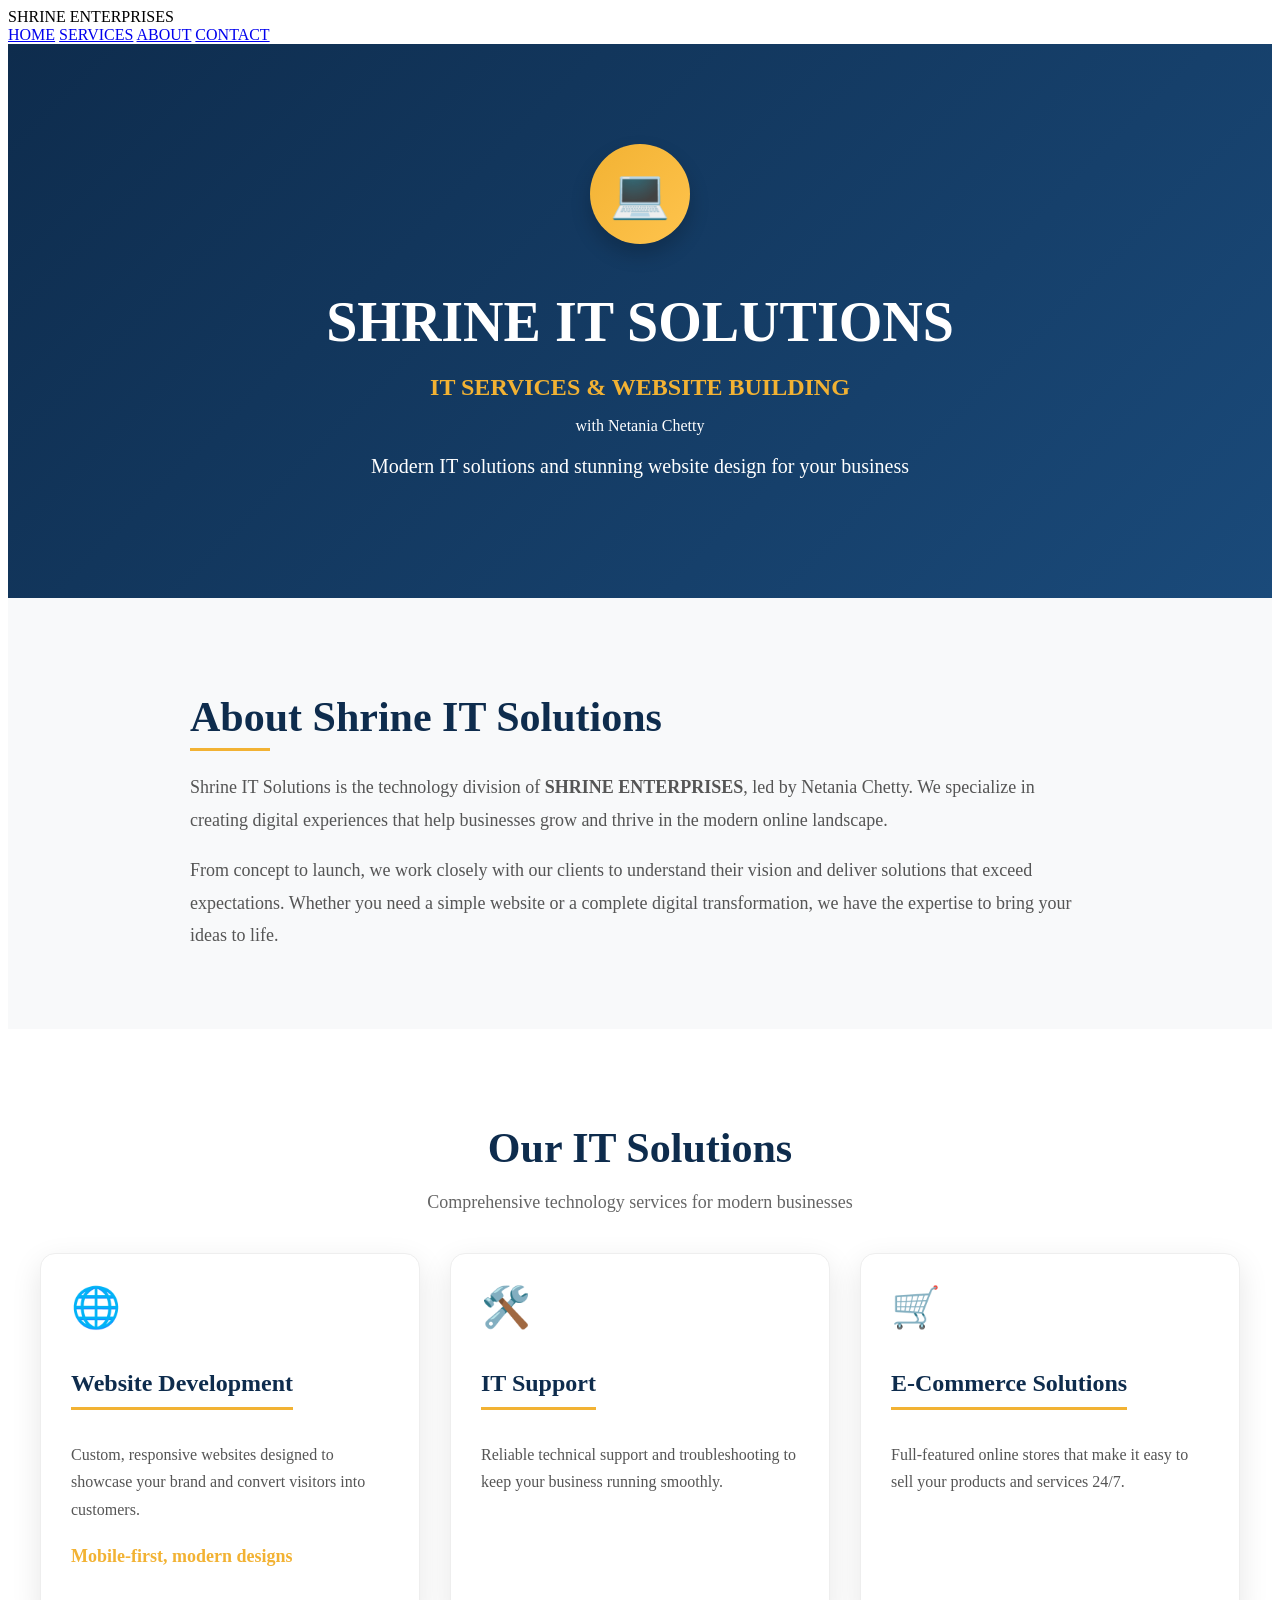
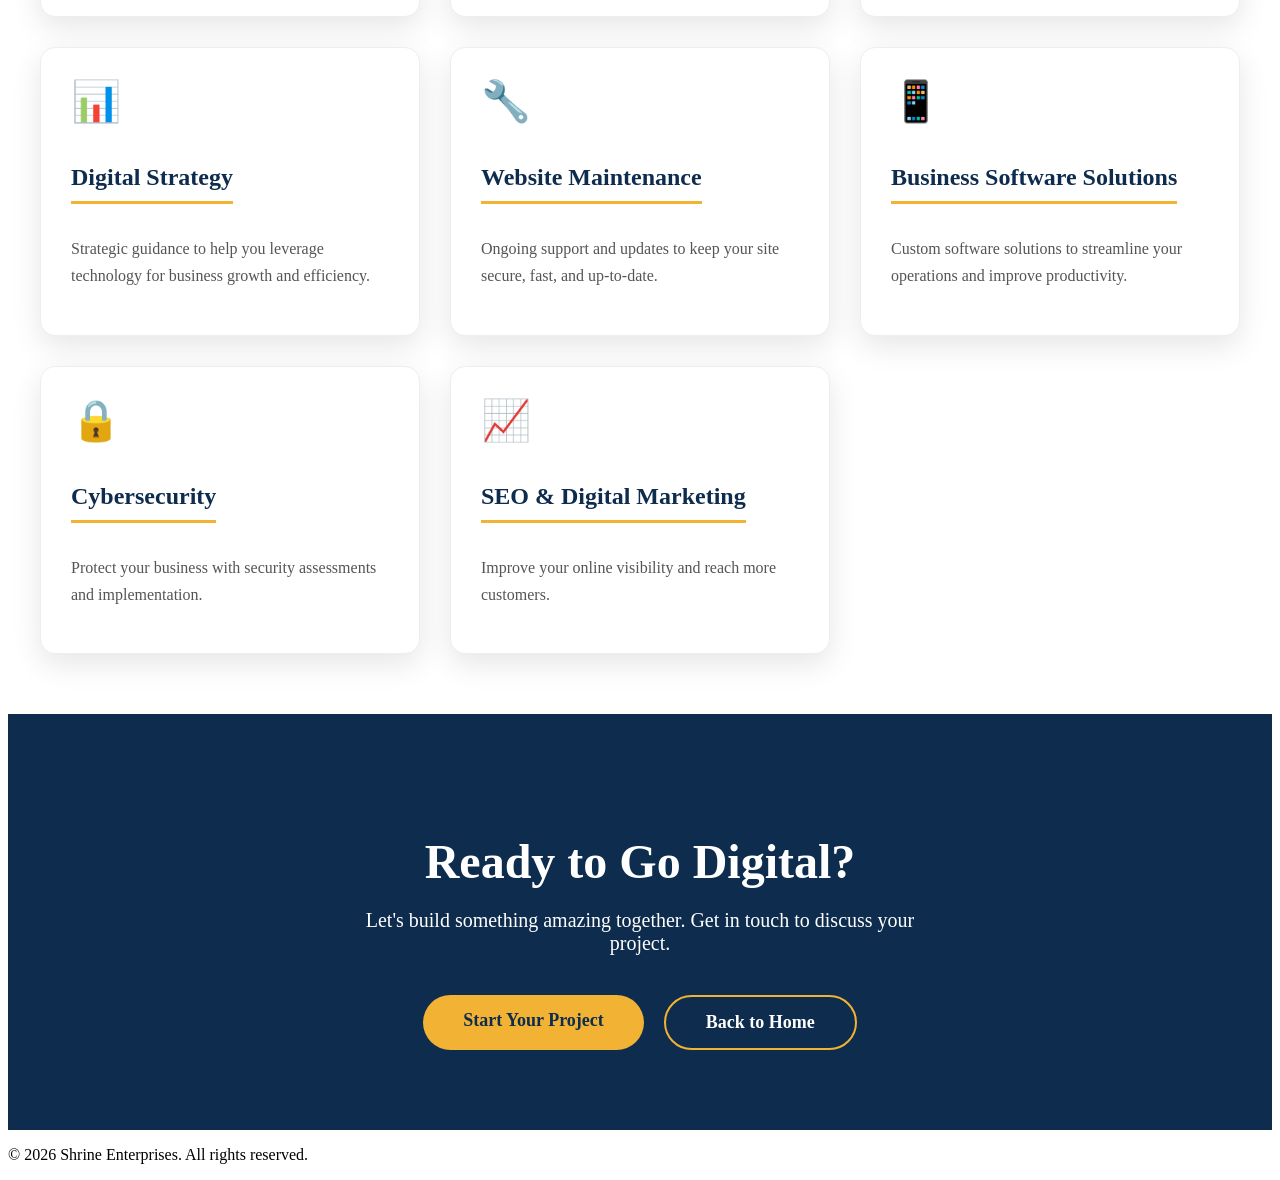
==== it.html @ e4fda3d3 "Revise it.html for updated styles and content Updated the IT solutions page with new styles and cont" ====
<!DOCTYPE html>
<html lang="en">
<head>
    <title>Shrine IT Solutions - Shrine Enterprises</title>
    <link rel="stylesheet" href="https://taniac1208.github.io/ShrineEnt/style.css">
    <meta name="viewport" content="width=device-width, initial-scale=1.0">
    <style>
        /* Service page specific styles */
        .service-hero {
            text-align: center;
            padding: 100px 20px;
            background: linear-gradient(135deg, #0e2c4d, #1a4a7a);
            color: white;
        }
        
        .service-hero h1 {
            font-size: 56px;
            margin-bottom: 20px;
            color: white;
        }
        
        .service-hero .subtitle {
            font-size: 24px;
            color: #f2b233;
            margin-bottom: 15px;
            font-weight: 600;
        }
        
        .service-content {
            max-width: 1200px;
            margin: 0 auto;
            padding: 60px 20px;
        }
        
        .service-grid {
            display: grid;
            grid-template-columns: repeat(auto-fit, minmax(350px, 1fr));
            gap: 30px;
            margin-top: 40px;
        }
        
        .service-card {
            background: white;
            border-radius: 15px;
            padding: 30px;
            box-shadow: 0 10px 30px rgba(0,0,0,0.1);
            transition: transform 0.3s;
            border: 1px solid #eee;
        }
        
        .service-card:hover {
            transform: translateY(-10px);
            box-shadow: 0 15px 40px rgba(242, 178, 51, 0.2);
        }
        
        .service-card h3 {
            color: #0e2c4d;
            font-size: 24px;
            margin-bottom: 15px;
            border-bottom: 3px solid #f2b233;
            padding-bottom: 10px;
            display: inline-block;
        }
        
        .service-card p {
            color: #555;
            line-height: 1.7;
            margin-bottom: 15px;
        }
        
        .service-card .highlight {
            color: #f2b233;
            font-weight: bold;
            font-size: 18px;
        }
        
        .about-section {
            background: #f8f9fa;
            padding: 60px 20px;
        }
        
        .about-section .container {
            max-width: 900px;
            margin: 0 auto;
        }
        
        .about-section h2 {
            color: #0e2c4d;
            font-size: 42px;
            margin-bottom: 30px;
            position: relative;
        }
        
        .about-section h2:after {
            content: '';
            position: absolute;
            bottom: -10px;
            left: 0;
            width: 80px;
            height: 3px;
            background: #f2b233;
        }
        
        .about-section p {
            font-size: 18px;
            line-height: 1.8;
            color: #555;
        }
        
        .cta-section {
            background: #0e2c4d;
            color: white;
            text-align: center;
            padding: 80px 20px;
        }
        
        .cta-section h2 {
            font-size: 48px;
            margin-bottom: 20px;
        }
        
        .cta-buttons {
            display: flex;
            gap: 20px;
            justify-content: center;
            margin-top: 40px;
            flex-wrap: wrap;
        }
        
        .cta-btn {
            padding: 15px 40px;
            border-radius: 50px;
            text-decoration: none;
            font-weight: bold;
            font-size: 18px;
            transition: all 0.3s;
        }
        
        .cta-btn.primary {
            background: #f2b233;
            color: #0e2c4d;
        }
        
        .cta-btn.primary:hover {
            background: #ffc44d;
            transform: translateY(-3px);
        }
        
        .cta-btn.secondary {
            background: transparent;
            color: white;
            border: 2px solid #f2b233;
        }
        
        .cta-btn.secondary:hover {
            background: #f2b233;
            color: #0e2c4d;
        }
        
        .service-logo {
            width: 100px;
            height: 100px;
            background: linear-gradient(135deg, #f2b233, #ffc44d);
            border-radius: 50%;
            margin: 0 auto 30px;
            display: flex;
            align-items: center;
            justify-content: center;
            color: #0e2c4d;
            font-size: 48px;
            box-shadow: 0 10px 20px rgba(0,0,0,0.2);
        }
        
        @media (max-width: 768px) {
            .service-hero h1 { font-size: 42px; }
            .service-grid { grid-template-columns: 1fr; }
            .cta-section h2 { font-size: 36px; }
        }
    </style>
</head>
<body>
    <header>
        <div class="navbar">
            <div class="logo">SHRINE ENTERPRISES</div>
            <nav>
                <a href="index.html">HOME</a>
                <a href="index.html#services">SERVICES</a>
                <a href="index.html#about">ABOUT</a>
                <a href="index.html#contact">CONTACT</a>
            </nav>
        </div>
    </header>

    <section class="service-hero">
        <div class="service-logo">💻</div>
        <h1>SHRINE IT SOLUTIONS</h1>
        <div class="subtitle">IT SERVICES & WEBSITE BUILDING</div>
        <p>with Netania Chetty</p>
        <p style="font-size: 20px; margin-top: 20px;">Modern IT solutions and stunning website design for your business</p>
    </section>

    <section class="about-section">
        <div class="container">
            <h2>About Shrine IT Solutions</h2>
            <p>Shrine IT Solutions is the technology division of <strong>SHRINE ENTERPRISES</strong>, led by Netania Chetty. We specialize in creating digital experiences that help businesses grow and thrive in the modern online landscape.</p>
            <p>From concept to launch, we work closely with our clients to understand their vision and deliver solutions that exceed expectations. Whether you need a simple website or a complete digital transformation, we have the expertise to bring your ideas to life.</p>
        </div>
    </section>

    <section class="service-content">
        <h2 style="text-align: center; color: #0e2c4d; font-size: 42px; margin-bottom: 20px;">Our IT Solutions</h2>
        <p style="text-align: center; font-size: 18px; color: #666; margin-bottom: 40px;">Comprehensive technology services for modern businesses</p>
        
        <div class="service-grid">
            <div class="service-card">
                <div style="font-size: 40px; margin-bottom: 15px;">🌐</div>
                <h3>Website Development</h3>
                <p>Custom, responsive websites designed to showcase your brand and convert visitors into customers.</p>
                <p class="highlight">Mobile-first, modern designs</p>
            </div>
            
            <div class="service-card">
                <div style="font-size: 40px; margin-bottom: 15px;">🛠️</div>
                <h3>IT Support</h3>
                <p>Reliable technical support and troubleshooting to keep your business running smoothly.</p>
            </div>
            
            <div class="service-card">
                <div style="font-size: 40px; margin-bottom: 15px;">🛒</div>
                <h3>E-Commerce Solutions</h3>
                <p>Full-featured online stores that make it easy to sell your products and services 24/7.</p>
            </div>
            
            <div class="service-card">
                <div style="font-size: 40px; margin-bottom: 15px;">📊</div>
                <h3>Digital Strategy</h3>
                <p>Strategic guidance to help you leverage technology for business growth and efficiency.</p>
            </div>
            
            <div class="service-card">
                <div style="font-size: 40px; margin-bottom: 15px;">🔧</div>
                <h3>Website Maintenance</h3>
                <p>Ongoing support and updates to keep your site secure, fast, and up-to-date.</p>
            </div>
            
            <div class="service-card">
                <div style="font-size: 40px; margin-bottom: 15px;">📱</div>
                <h3>Business Software Solutions</h3>
                <p>Custom software solutions to streamline your operations and improve productivity.</p>
            </div>
            
            <div class="service-card">
                <div style="font-size: 40px; margin-bottom: 15px;">🔒</div>
                <h3>Cybersecurity</h3>
                <p>Protect your business with security assessments and implementation.</p>
            </div>
            
            <div class="service-card">
                <div style="font-size: 40px; margin-bottom: 15px;">📈</div>
                <h3>SEO & Digital Marketing</h3>
                <p>Improve your online visibility and reach more customers.</p>
            </div>
        </div>
    </section>

    <section class="cta-section">
        <h2>Ready to Go Digital?</h2>
        <p style="font-size: 20px; max-width: 600px; margin: 0 auto;">Let's build something amazing together. Get in touch to discuss your project.</p>
        
        <div class="cta-buttons">
            <a href="index.html#contact" class="cta-btn primary">Start Your Project</a>
            <a href="index.html" class="cta-btn secondary">Back to Home</a>
        </div>
    </section>

    <footer>
        <p>© 2026 Shrine Enterprises. All rights reserved.</p>
    </footer>
</body>
</html>
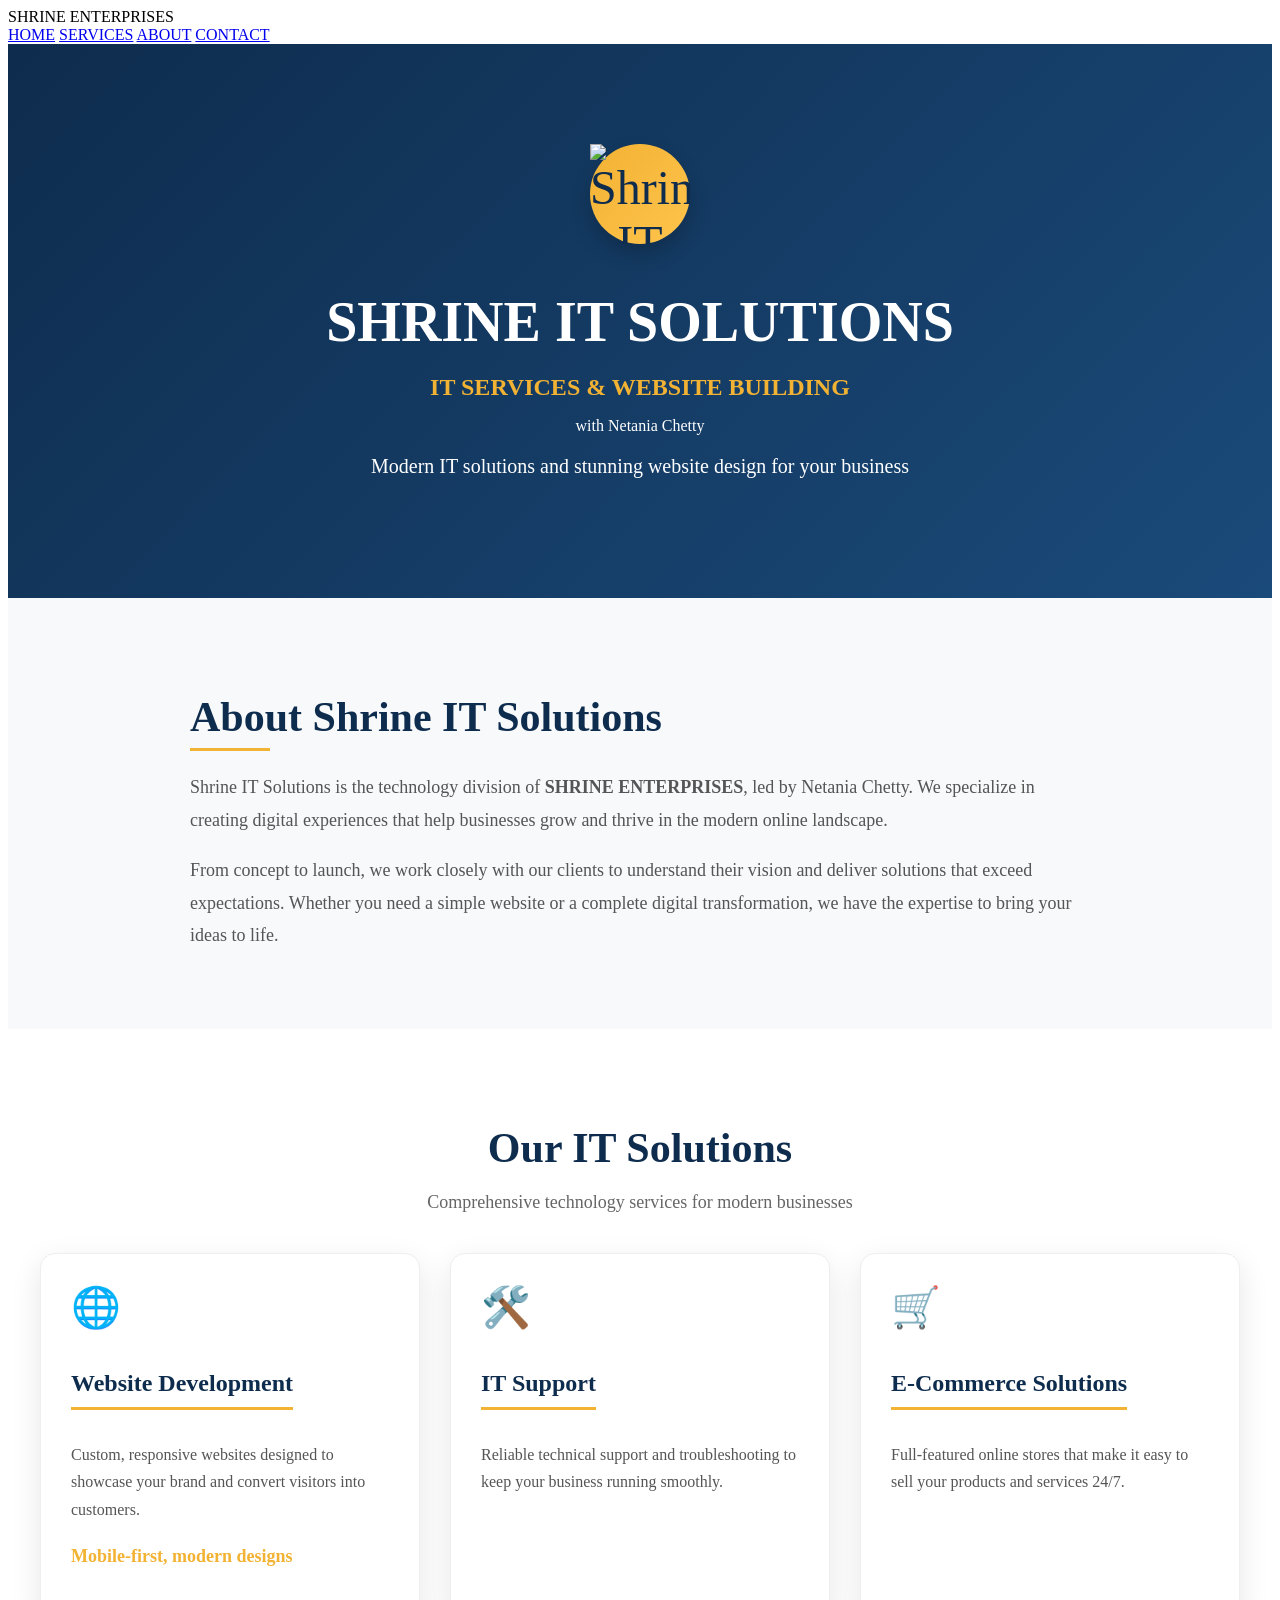
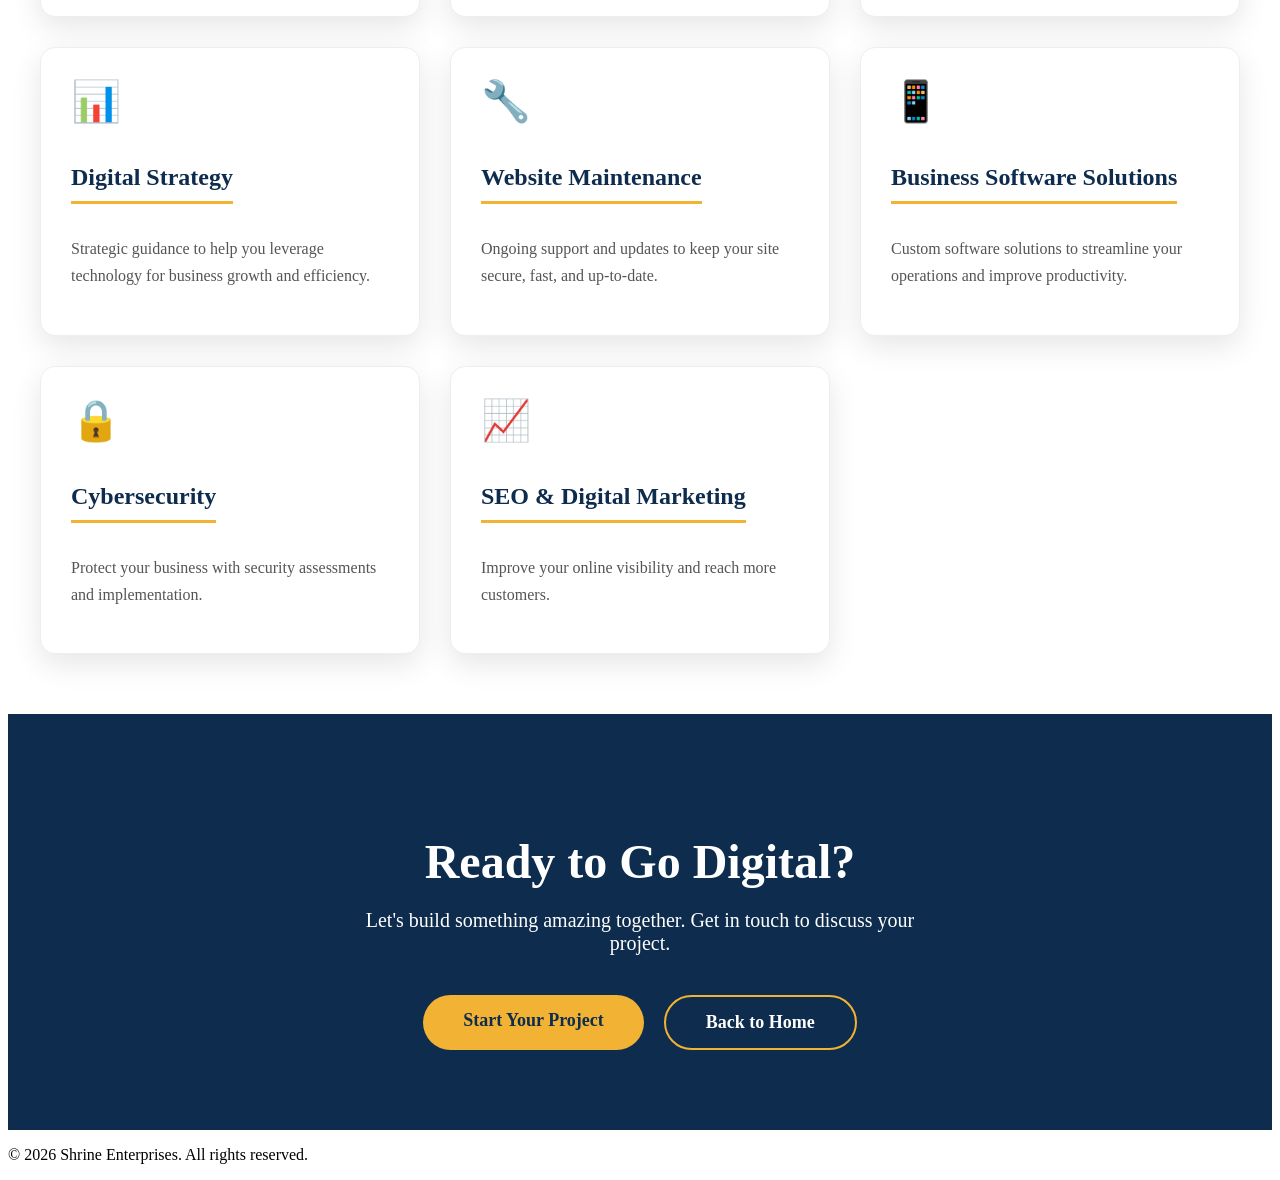
==== commit 24c5fbe2: "Refactor HTML structure and styles in it.html" ====
--- a/it.html
+++ b/it.html
@@ -192,7 +192,9 @@
     </header>
 
     <section class="service-hero">
-        <div class="service-logo">💻</div>
+        <div class="service-logo">
+    <img src="it.png" alt="Shrine IT Solutions" style="width: 100px; height: 100px; object-fit: contain;">
+</div>
         <h1>SHRINE IT SOLUTIONS</h1>
         <div class="subtitle">IT SERVICES & WEBSITE BUILDING</div>
         <p>with Netania Chetty</p>
@@ -278,3 +280,4 @@
     </footer>
 </body>
 </html>
+
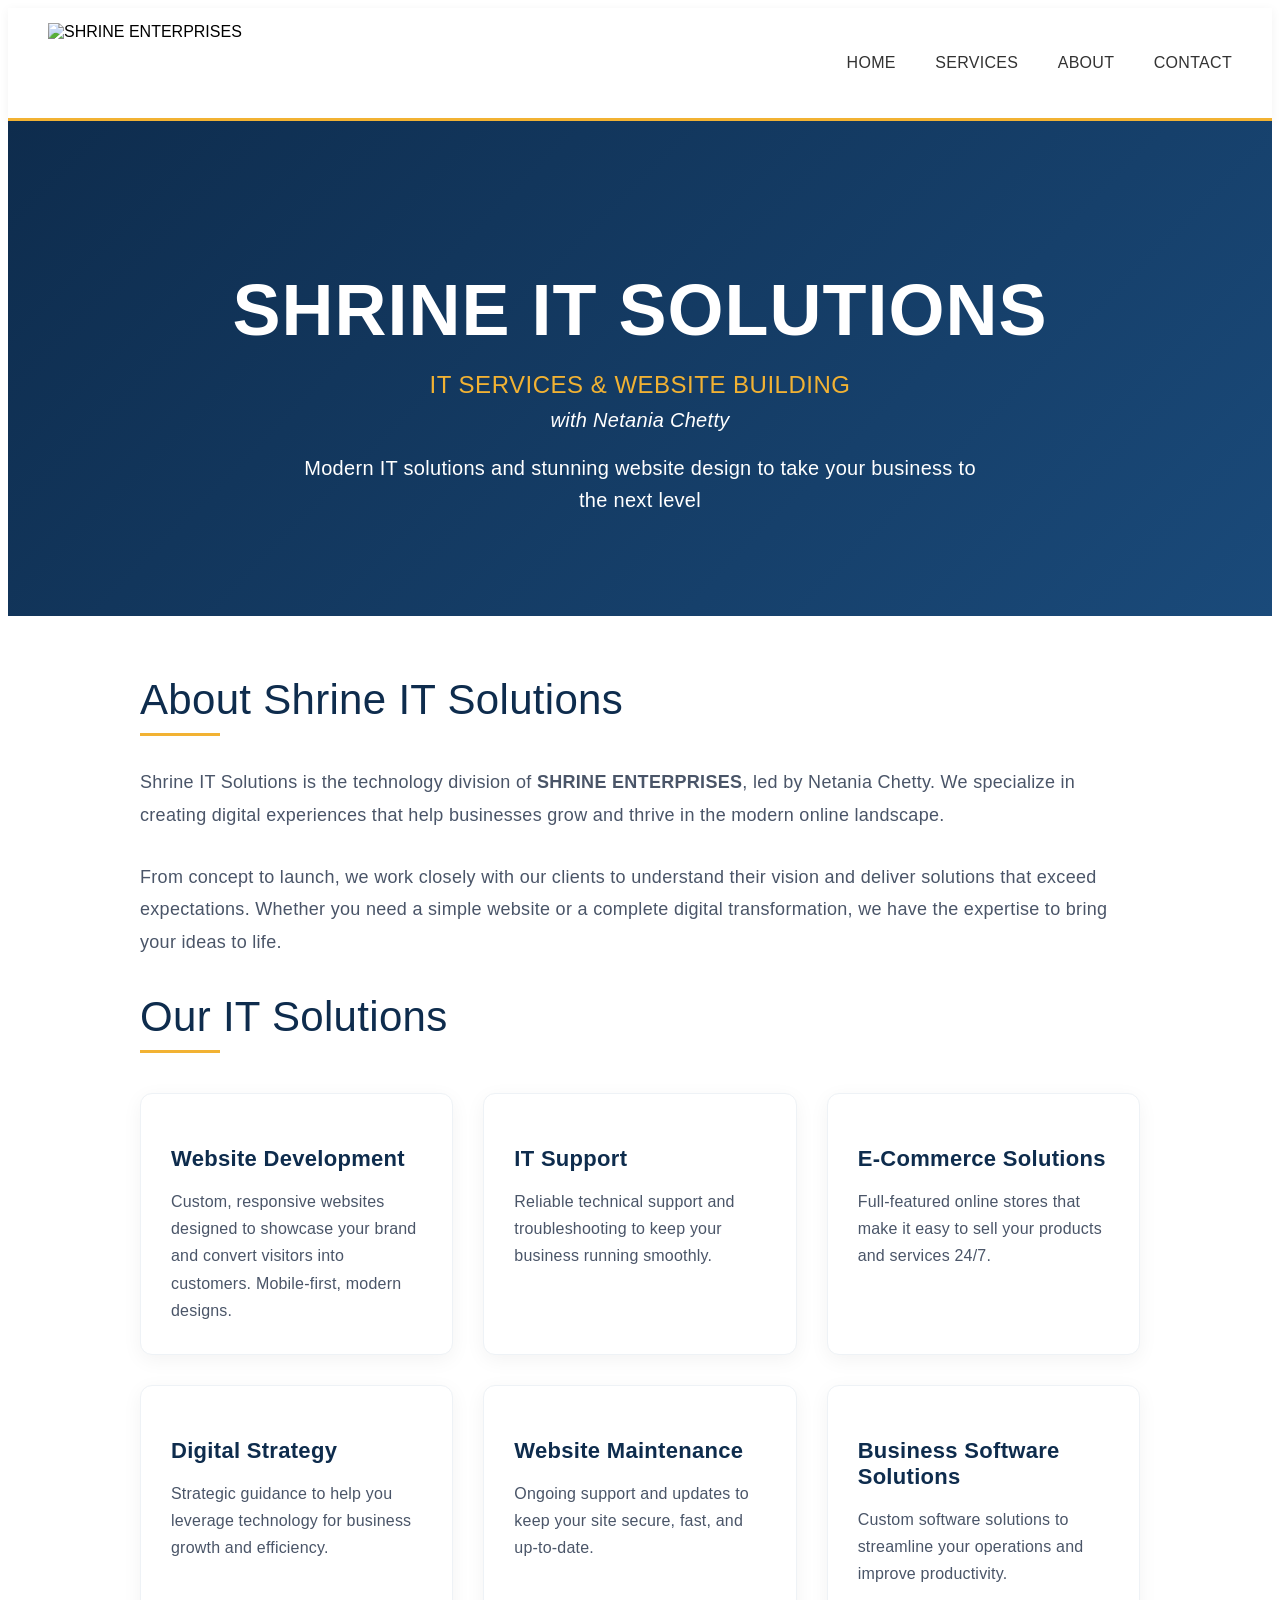
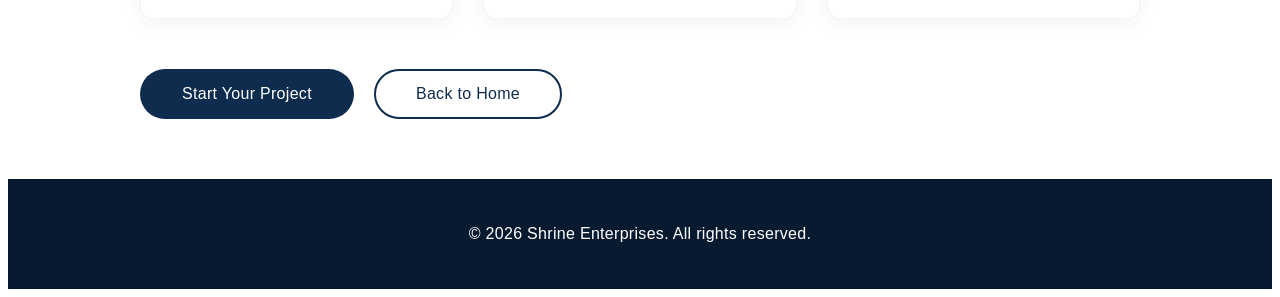
==== commit d0a73b28: "Enhance it.html with CSS styles and layout Added CSS styles for layout and design enhancements." ====
--- a/it.html
+++ b/it.html
@@ -2,186 +2,256 @@
 <html lang="en">
 <head>
     <title>Shrine IT Solutions - Shrine Enterprises</title>
-    <link rel="stylesheet" href="https://taniac1208.github.io/ShrineEnt/style.css">
+    <link rel="stylesheet" href="/ShrineEnt/style.css">
     <meta name="viewport" content="width=device-width, initial-scale=1.0">
     <style>
-        /* Service page specific styles */
-        .service-hero {
+        /* Same styles as sone.html */
+        .service-page {
+            font-family: -apple-system, BlinkMacSystemFont, 'Segoe UI', Roboto, Helvetica, Arial, sans-serif;
+        }
+        
+        .service-header {
+            background: white;
+            padding: 15px 40px;
+            border-bottom: 3px solid #f2b233;
+            box-shadow: 0 2px 10px rgba(0,0,0,0.05);
+        }
+        
+        .service-nav {
+            display: flex;
+            justify-content: space-between;
+            align-items: center;
+            max-width: 1200px;
+            margin: 0 auto;
+        }
+        
+        .service-nav .logo img {
+            height: 80px;
+            width: auto;
+            display: block;
+        }
+        
+        .service-nav a {
+            margin-left: 35px;
+            text-decoration: none;
+            color: #333;
+            font-weight: 500;
+            font-size: 16px;
+            letter-spacing: 0.3px;
+        }
+        
+        .service-nav a:hover {
+            color: #f2b233;
+        }
+        
+        .service-hero-gradient {
             text-align: center;
             padding: 100px 20px;
-            background: linear-gradient(135deg, #0e2c4d, #1a4a7a);
+            background: linear-gradient(135deg, #0e2c4d 0%, #1a4a7a 100%);
             color: white;
         }
         
-        .service-hero h1 {
-            font-size: 56px;
+        .service-hero-gradient h1 {
+            font-size: 72px;
             margin-bottom: 20px;
-            color: white;
-        }
-        
-        .service-hero .subtitle {
+            font-weight: 600;
+            letter-spacing: 1px;
+        }
+        
+        .service-hero-gradient .subtitle {
             font-size: 24px;
             color: #f2b233;
-            margin-bottom: 15px;
-            font-weight: 600;
+            margin-bottom: 10px;
+            font-weight: 500;
+            text-transform: uppercase;
+            letter-spacing: 0.5px;
+        }
+        
+        .service-hero-gradient .with-name {
+            font-size: 20px;
+            font-style: italic;
+            margin-bottom: 20px;
+            font-weight: 400;
+            letter-spacing: 0.3px;
+        }
+        
+        .service-hero-gradient p {
+            font-size: 20px;
+            max-width: 700px;
+            margin: 20px auto 0;
+            font-weight: 300;
+            line-height: 1.6;
+            letter-spacing: 0.3px;
         }
         
         .service-content {
-            max-width: 1200px;
-            margin: 0 auto;
-            padding: 60px 20px;
-        }
-        
-        .service-grid {
-            display: grid;
-            grid-template-columns: repeat(auto-fit, minmax(350px, 1fr));
-            gap: 30px;
-            margin-top: 40px;
-        }
-        
-        .service-card {
-            background: white;
-            border-radius: 15px;
-            padding: 30px;
-            box-shadow: 0 10px 30px rgba(0,0,0,0.1);
-            transition: transform 0.3s;
-            border: 1px solid #eee;
-        }
-        
-        .service-card:hover {
-            transform: translateY(-10px);
-            box-shadow: 0 15px 40px rgba(242, 178, 51, 0.2);
-        }
-        
-        .service-card h3 {
-            color: #0e2c4d;
-            font-size: 24px;
-            margin-bottom: 15px;
-            border-bottom: 3px solid #f2b233;
-            padding-bottom: 10px;
-            display: inline-block;
-        }
-        
-        .service-card p {
-            color: #555;
-            line-height: 1.7;
-            margin-bottom: 15px;
-        }
-        
-        .service-card .highlight {
-            color: #f2b233;
-            font-weight: bold;
-            font-size: 18px;
-        }
-        
-        .about-section {
-            background: #f8f9fa;
-            padding: 60px 20px;
-        }
-        
-        .about-section .container {
-            max-width: 900px;
-            margin: 0 auto;
-        }
-        
-        .about-section h2 {
+            max-width: 1000px;
+            margin: 60px auto;
+            padding: 0 20px;
+        }
+        
+        .service-content h2 {
             color: #0e2c4d;
             font-size: 42px;
             margin-bottom: 30px;
+            font-weight: 500;
+            letter-spacing: 0.3px;
             position: relative;
-        }
-        
-        .about-section h2:after {
+            padding-bottom: 12px;
+        }
+        
+        .service-content h2:after {
             content: '';
             position: absolute;
-            bottom: -10px;
+            bottom: 0;
             left: 0;
             width: 80px;
             height: 3px;
             background: #f2b233;
         }
         
-        .about-section p {
+        .service-content p {
+            color: #4a5568;
             font-size: 18px;
             line-height: 1.8;
-            color: #555;
-        }
-        
-        .cta-section {
+            margin-bottom: 30px;
+            font-weight: 400;
+            letter-spacing: 0.3px;
+        }
+        
+        .offerings-grid {
+            display: grid;
+            grid-template-columns: repeat(auto-fit, minmax(300px, 1fr));
+            gap: 30px;
+            margin: 40px 0;
+        }
+        
+        .offering-card {
+            background: white;
+            border-radius: 12px;
+            padding: 30px;
+            box-shadow: 0 5px 20px rgba(0,0,0,0.05);
+            border: 1px solid #eef2f6;
+        }
+        
+        .offering-card h3 {
+            color: #0e2c4d;
+            font-size: 22px;
+            margin-bottom: 15px;
+            font-weight: 600;
+            letter-spacing: 0.3px;
+        }
+        
+        .offering-card p {
+            color: #4a5568;
+            font-size: 16px;
+            line-height: 1.7;
+            margin-bottom: 0;
+            font-weight: 400;
+            letter-spacing: 0.2px;
+        }
+        
+        .service-buttons {
+            display: flex;
+            gap: 20px;
+            margin: 50px 0;
+            flex-wrap: wrap;
+        }
+        
+        .btn-primary {
+            padding: 14px 40px;
             background: #0e2c4d;
             color: white;
-            text-align: center;
-            padding: 80px 20px;
-        }
-        
-        .cta-section h2 {
-            font-size: 48px;
-            margin-bottom: 20px;
-        }
-        
-        .cta-buttons {
-            display: flex;
-            gap: 20px;
-            justify-content: center;
-            margin-top: 40px;
-            flex-wrap: wrap;
-        }
-        
-        .cta-btn {
-            padding: 15px 40px;
+            text-decoration: none;
             border-radius: 50px;
-            text-decoration: none;
-            font-weight: bold;
-            font-size: 18px;
+            font-weight: 500;
+            font-size: 16px;
+            letter-spacing: 0.3px;
             transition: all 0.3s;
-        }
-        
-        .cta-btn.primary {
+            border: 2px solid transparent;
+            display: inline-block;
+        }
+        
+        .btn-primary:hover {
             background: #f2b233;
             color: #0e2c4d;
-        }
-        
-        .cta-btn.primary:hover {
-            background: #ffc44d;
-            transform: translateY(-3px);
-        }
-        
-        .cta-btn.secondary {
+            transform: translateY(-2px);
+            box-shadow: 0 5px 15px rgba(242, 178, 51, 0.3);
+        }
+        
+        .btn-secondary {
+            padding: 14px 40px;
             background: transparent;
+            color: #0e2c4d;
+            text-decoration: none;
+            border-radius: 50px;
+            font-weight: 500;
+            font-size: 16px;
+            letter-spacing: 0.3px;
+            transition: all 0.3s;
+            border: 2px solid #0e2c4d;
+            display: inline-block;
+        }
+        
+        .btn-secondary:hover {
+            background: #0e2c4d;
             color: white;
-            border: 2px solid #f2b233;
-        }
-        
-        .cta-btn.secondary:hover {
-            background: #f2b233;
-            color: #0e2c4d;
-        }
-        
-        .service-logo {
-            width: 100px;
-            height: 100px;
-            background: linear-gradient(135deg, #f2b233, #ffc44d);
-            border-radius: 50%;
-            margin: 0 auto 30px;
-            display: flex;
-            align-items: center;
-            justify-content: center;
-            color: #0e2c4d;
-            font-size: 48px;
-            box-shadow: 0 10px 20px rgba(0,0,0,0.2);
+            transform: translateY(-2px);
+        }
+        
+        footer {
+            background: #081a30;
+            color: white;
+            text-align: center;
+            padding: 30px;
+            font-weight: 300;
+            letter-spacing: 0.3px;
         }
         
         @media (max-width: 768px) {
-            .service-hero h1 { font-size: 42px; }
-            .service-grid { grid-template-columns: 1fr; }
-            .cta-section h2 { font-size: 36px; }
+            .service-nav {
+                flex-direction: column;
+                gap: 15px;
+            }
+            
+            .service-nav a {
+                margin: 0 12px;
+            }
+            
+            .service-hero-gradient h1 {
+                font-size: 42px;
+            }
+            
+            .service-hero-gradient .subtitle {
+                font-size: 18px;
+            }
+            
+            .offerings-grid {
+                grid-template-columns: 1fr;
+            }
+            
+            .service-buttons {
+                flex-direction: column;
+                align-items: center;
+            }
+            
+            .btn-primary, .btn-secondary {
+                width: 100%;
+                text-align: center;
+            }
+            
+            .service-nav .logo img {
+                height: 60px;
+            }
         }
     </style>
 </head>
-<body>
-    <header>
-        <div class="navbar">
-            <div class="logo">SHRINE ENTERPRISES</div>
+<body class="service-page">
+    <div class="service-header">
+        <div class="service-nav">
+            <div class="logo">
+                <img src="/ShrineEnt/shrine.jpeg" alt="SHRINE ENTERPRISES">
+            </div>
             <nav>
                 <a href="index.html">HOME</a>
                 <a href="index.html#services">SERVICES</a>
@@ -189,95 +259,62 @@
                 <a href="index.html#contact">CONTACT</a>
             </nav>
         </div>
-    </header>
+    </div>
 
-    <section class="service-hero">
-        <div class="service-logo">
-    <img src="it.png" alt="Shrine IT Solutions" style="width: 100px; height: 100px; object-fit: contain;">
-</div>
+    <div class="service-hero-gradient">
         <h1>SHRINE IT SOLUTIONS</h1>
         <div class="subtitle">IT SERVICES & WEBSITE BUILDING</div>
-        <p>with Netania Chetty</p>
-        <p style="font-size: 20px; margin-top: 20px;">Modern IT solutions and stunning website design for your business</p>
-    </section>
+        <div class="with-name">with Netania Chetty</div>
+        <p>Modern IT solutions and stunning website design to take your business to the next level</p>
+    </div>
 
-    <section class="about-section">
-        <div class="container">
-            <h2>About Shrine IT Solutions</h2>
-            <p>Shrine IT Solutions is the technology division of <strong>SHRINE ENTERPRISES</strong>, led by Netania Chetty. We specialize in creating digital experiences that help businesses grow and thrive in the modern online landscape.</p>
-            <p>From concept to launch, we work closely with our clients to understand their vision and deliver solutions that exceed expectations. Whether you need a simple website or a complete digital transformation, we have the expertise to bring your ideas to life.</p>
-        </div>
-    </section>
-
-    <section class="service-content">
-        <h2 style="text-align: center; color: #0e2c4d; font-size: 42px; margin-bottom: 20px;">Our IT Solutions</h2>
-        <p style="text-align: center; font-size: 18px; color: #666; margin-bottom: 40px;">Comprehensive technology services for modern businesses</p>
-        
-        <div class="service-grid">
-            <div class="service-card">
-                <div style="font-size: 40px; margin-bottom: 15px;">🌐</div>
+    <div class="service-content">
+        <h2>About Shrine IT Solutions</h2>
+        <p>Shrine IT Solutions is the technology division of <strong>SHRINE ENTERPRISES</strong>, led by Netania Chetty. We specialize in creating digital experiences that help businesses grow and thrive in the modern online landscape.</p>
+        <p>From concept to launch, we work closely with our clients to understand their vision and deliver solutions that exceed expectations. Whether you need a simple website or a complete digital transformation, we have the expertise to bring your ideas to life.</p>
+        
+        <h2>Our IT Solutions</h2>
+        
+        <div class="offerings-grid">
+            <div class="offering-card">
                 <h3>Website Development</h3>
-                <p>Custom, responsive websites designed to showcase your brand and convert visitors into customers.</p>
-                <p class="highlight">Mobile-first, modern designs</p>
-            </div>
-            
-            <div class="service-card">
-                <div style="font-size: 40px; margin-bottom: 15px;">🛠️</div>
+                <p>Custom, responsive websites designed to showcase your brand and convert visitors into customers. Mobile-first, modern designs.</p>
+            </div>
+            
+            <div class="offering-card">
                 <h3>IT Support</h3>
                 <p>Reliable technical support and troubleshooting to keep your business running smoothly.</p>
             </div>
             
-            <div class="service-card">
-                <div style="font-size: 40px; margin-bottom: 15px;">🛒</div>
+            <div class="offering-card">
                 <h3>E-Commerce Solutions</h3>
                 <p>Full-featured online stores that make it easy to sell your products and services 24/7.</p>
             </div>
             
-            <div class="service-card">
-                <div style="font-size: 40px; margin-bottom: 15px;">📊</div>
+            <div class="offering-card">
                 <h3>Digital Strategy</h3>
                 <p>Strategic guidance to help you leverage technology for business growth and efficiency.</p>
             </div>
             
-            <div class="service-card">
-                <div style="font-size: 40px; margin-bottom: 15px;">🔧</div>
+            <div class="offering-card">
                 <h3>Website Maintenance</h3>
                 <p>Ongoing support and updates to keep your site secure, fast, and up-to-date.</p>
             </div>
             
-            <div class="service-card">
-                <div style="font-size: 40px; margin-bottom: 15px;">📱</div>
+            <div class="offering-card">
                 <h3>Business Software Solutions</h3>
                 <p>Custom software solutions to streamline your operations and improve productivity.</p>
             </div>
-            
-            <div class="service-card">
-                <div style="font-size: 40px; margin-bottom: 15px;">🔒</div>
-                <h3>Cybersecurity</h3>
-                <p>Protect your business with security assessments and implementation.</p>
-            </div>
-            
-            <div class="service-card">
-                <div style="font-size: 40px; margin-bottom: 15px;">📈</div>
-                <h3>SEO & Digital Marketing</h3>
-                <p>Improve your online visibility and reach more customers.</p>
-            </div>
         </div>
-    </section>
-
-    <section class="cta-section">
-        <h2>Ready to Go Digital?</h2>
-        <p style="font-size: 20px; max-width: 600px; margin: 0 auto;">Let's build something amazing together. Get in touch to discuss your project.</p>
-        
-        <div class="cta-buttons">
-            <a href="index.html#contact" class="cta-btn primary">Start Your Project</a>
-            <a href="index.html" class="cta-btn secondary">Back to Home</a>
+        
+        <div class="service-buttons">
+            <a href="index.html#contact" class="btn-primary">Start Your Project</a>
+            <a href="index.html" class="btn-secondary">Back to Home</a>
         </div>
-    </section>
+    </div>
 
     <footer>
         <p>© 2026 Shrine Enterprises. All rights reserved.</p>
     </footer>
 </body>
 </html>
-
